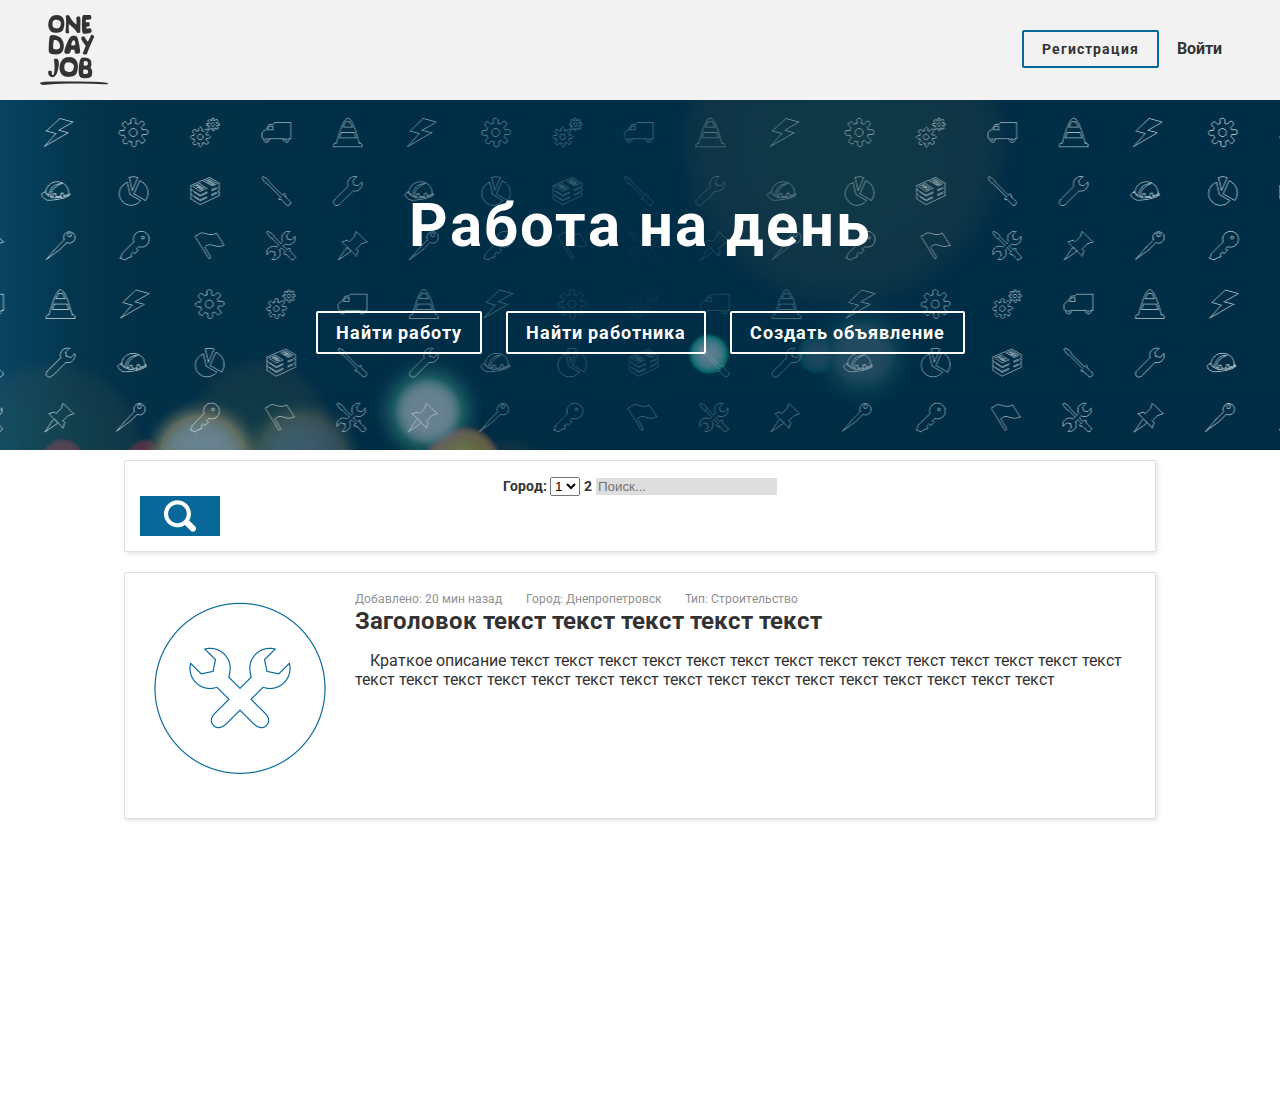
==== site/index.html @ cd1bc6ee "start work" ====
<!DOCTYPE html>
<html>
<head>
    <meta http-equiv="Content-Type" content="text/html; charset=utf-8">

    <title>Работа на день</title>

    <link href='http://fonts.googleapis.com/css?family=Roboto:400,400italic,500,700&subset=latin,cyrillic' rel='stylesheet' type='text/css'>
    <link rel="stylesheet" href="css/style.css">
</head>
<body>

<div class="nav_conteiner">
    <img src="img/nav-logo.png" class="nav-logo">
    <div class="link nav-link">Войти</div>
    <div class="button nav-button">Регистрация</div>
</div>


<div class="content">
    <div class="top-main">
        <p>Работа на день</p>
        <div></div>
        <a href="" class="button button-top-main">Найти работу</a>
        <a href="" class="button button-top-main">Найти работника</a>
        <a href="" class="button button-top-main">Создать объявление</a>
    </div>
    <div class="conteiner tool_bar">

        <div class="tool_bar-city">
            <span>Город:</span>
            <select>
                <option>1</option>
                <option>2</option>
                <option>3</option>
                <option>4</option>
                <option>5</option>
                <option>6</option>
            </select>
        </div>
        <div class="tool_bar-work_type">
            2
        </div>
        <div class="tool_bar-search">
            <input class="input" placeholder="Поиск...">
        </div>

        <div class="serch_icon_l"></div>

    </div>
    <div class="clear"></div>
    <div class="conteiner advert-conteiner">
        <div class="left_column">
            <img src="img/build-icon.png" alt="" title="">
        </div>
        <div class="right_column">
            <p class="advert-date">Добавлено: 20 мин назад</p>
            <p class="advert-city">Город: Днепропетровск</p>
            <p class="advert-work-type">Тип: Строительство</p>
            <h2>Заголовок текст текст текст текст текст </h2>
            <p class="advert-short-deskription">Краткое описание текст текст текст текст текст текст текст текст текст текст текст текст текст текст текст текст текст текст текст текст текст текст текст текст текст текст текст текст текст текст </p>

        </div>
    </div>

    <br>
    <br>
    <br>
    <br>
    <br>
    <br>
    <br>
    <br>
    <br>
    <br>
    <br>
    <br>
    <br>
    <br>
    <br>

</div>







</body>
</html>
---- site/css/style.css ----
/*--------NAV---------------------------------------------------------------------------------------------*/
/*--------INDEX-------------------------------------------------------------------------------------------*/
/*--------BUTTONS-----------------------------------------------------------------------------------------*/
/*--------LINKS-------------------------------------------------------------------------------------------*/
/*--------CONTEINERS--------------------------------------------------------------------------------------*/
/*----------   FORMS   -------------------------------------------------------------------------------*/




body, html {margin: 0; padding: 0; background-color: #fff; font-family: 'Roboto', sans-serif; color: #333}
a{text-decoration: none;}
h1, h2, h3, h4{margin: 0; padding: 0;}
.clear{clear: both;}
.content{width: 100%; text-align: center;}





/*--------NAV---------------------------------------------------------------------------------------------*/

.nav_conteiner{
    height: 80px;
    background-color: rgb(242, 242, 242);
    display: block;
    padding: 10px;
}

.nav-logo{
    float: left;
    margin: 5px 0 0 30px;
}

/*--------/NAV--------------------------------------------------------------------------------------------*/






/*--------INDEX-------------------------------------------------------------------------------------------*/

.top-main{
   height: 350px;
    width: 100%;
    display: inline-block;
    background-image: url("../img/bg_main.jpg");
    background-position: center;
    background-size: auto 100%;
    text-align: center;
}
    .top-main p{
        font-size: 60px;
        font-weight: 700;
        letter-spacing: 2px;
        color: #fff;
        display: inline-block;
        margin: 90px 0 50px 0;
    }

.left_column{
    float: left;
    width: 200px;
    height: 200px;
    margin: 0 15px 15px 0;
    /*background-color: blue;*/
}
.right_column{
    float: left;
    width: 785px;
    display: block;
    text-align: left;
    /*background-color: gray;*/
}



.advert-date, .advert-city, .advert-work-type{
    font-size: 12px;
    color: #8f8f8f;
    display: inline-block;
    margin:0 20px 0 0;
}

.advert-short-deskription{
    text-indent: 15px;
}

.advert-city{}

.tool_bar{width: 1000px;}
    .tool_bar-city, .tool_bar-work_type, .tool_bar-search{
        display: inline-block;
        font-weight: 700;
        font-size: 14px;
    }
    .tool_bar-city{    }
    .tool_bar-work_type{    }
    .tool_bar-search{    }


/*--------/INDEX-----------------------------------------------------------------------------------------*/







/*--------BUTTONS----------------------------------------------------------------------------------------*/
.button{
    color: #333;
    border: 2px solid #076899;
    padding: 9px 18px;
    font-size: 14px;
    font-weight: 700;
    letter-spacing: 1px;
    border-radius: 2px;
    display: inline-block;
    cursor: pointer;
}

.nav-button{
    float: right;
    margin: 20px 0 0 0;
}

.nav-button:hover{
    background-color: #07527e;
    color: #fff;
    -webkit-transition:all 0.5s ease;
    -o-transition:     all 0.5s ease;
    -moz-transition:   all 0.5s ease;
}

.button-top-main{
    background: none;
    border: 2px solid #fff;
    font-size: 18px;
    margin: 0 10px;
    color: #fff;
}

.button-top-main:hover{
    background-image: url("../img/bg_button_main.png");
    /*-webkit-transition:all 3s ease;*/
    /*-o-transition:all      3s ease;*/
    /*-moz-transition:all    3s ease;*/
}

/*--------/BUTTONS-------------------------------------------------------------------------------------*/






/*--------LINKS----------------------------------------------------------------------------------------*/

.link{padding: 9px 18px;
    font-weight: 700;
    color: #333;
    cursor: pointer;
}

.link:hover{
    color: #07527e;
    text-decoration: underline;
    -webkit-transition:all 0.5s ease;
    -o-transition:     all 0.5s ease;
    -moz-transition:   all 0.5s ease;
}
.nav-link{
    float: right;
    margin: 20px 30px 0 0;
}

/*--------/LINKS--------------------------------------------------------------------------------------*/






/*----------CONTEINERS--------------------------------------------------------------------------------*/

.conteiner{
    box-shadow: 2px 2px 4px 0 rgba(0,0,0, 0.1);
    padding: 15px;
    margin: 10px;
    max-width: 1000px;
    display: inline-block;
    border: 1px solid #dedede;
    border-radius: 2px;
    clear: both;
}

.advert-conteiner{
    width: 1000px;
}


/*----------/CONTEINERS-------------------------------------------------------------------------------*/






/*----------   FORMS   -------------------------------------------------------------------------------*/

.input{
    background-color: #dedede;
    border: 0;
}

.index_serch input{
    height: 40px;
    width: 970px;
    padding: 0 15px;
}

/*----------  / FORMS   -------------------------------------------------------------------------------*/






/*----------   SPRITE   -------------------------------------------------------------------------------*/

.serch_icon_l{
    background-image: url("../img/sprite.png");
    background-repeat: no-repeat;
    display: block;
    height: 40px;
    width: 40px;
    cursor: pointer;
}

.serch_icon_l{background-position: 0 0; width: 80px; background-color: #fff; }


/*----------   /SPRITE   -------------------------------------------------------------------------------*/
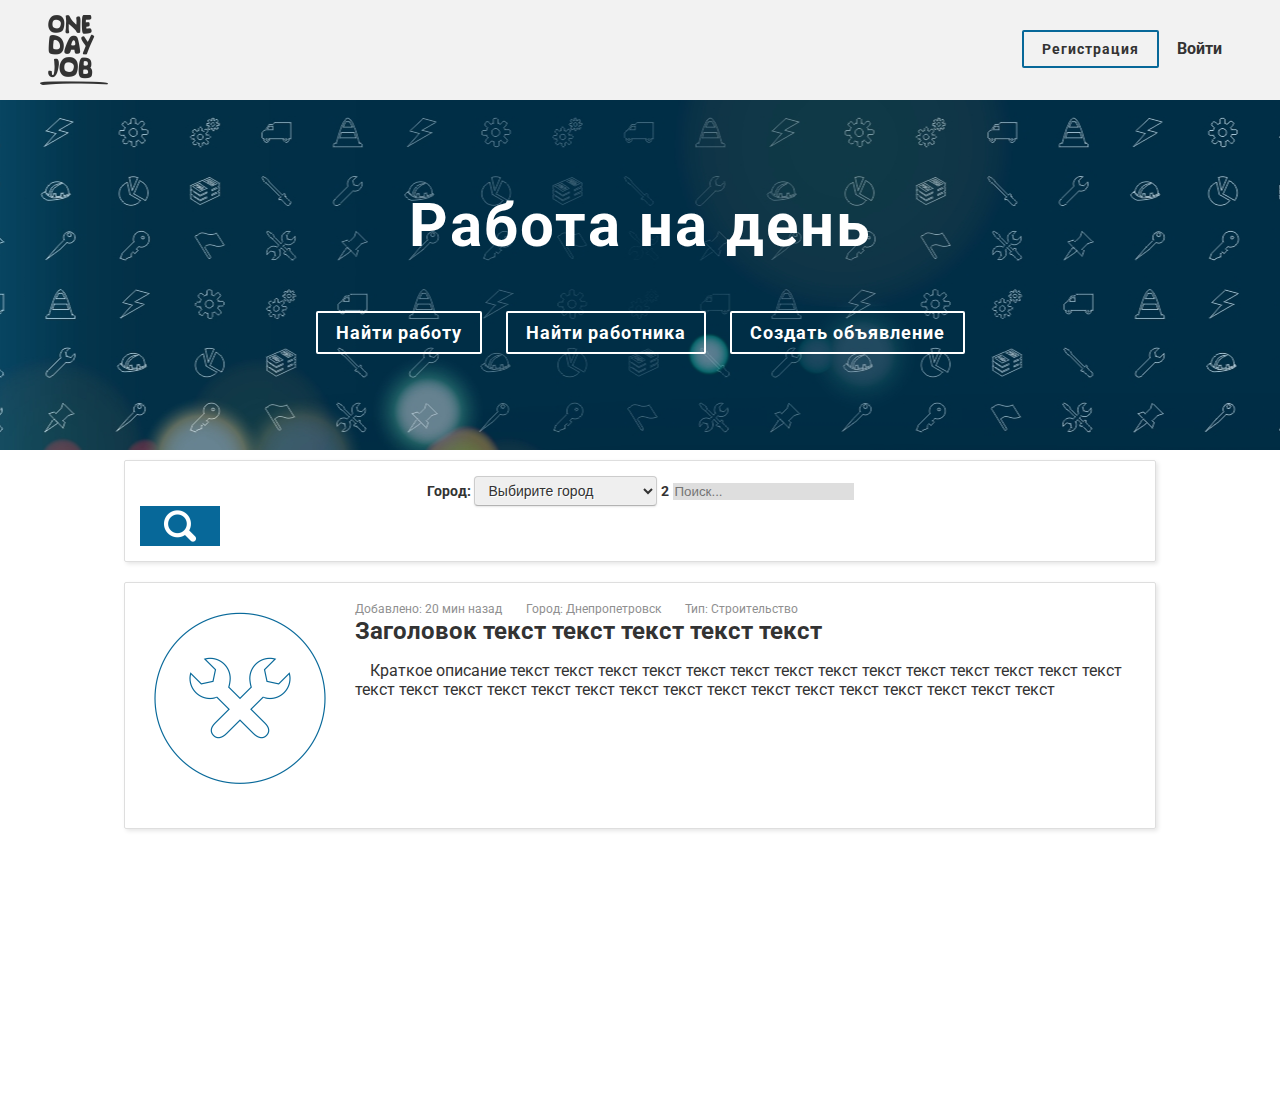
==== commit c2818db4: "11,01,2014" ====
--- a/site/index.html
+++ b/site/index.html
@@ -7,6 +7,7 @@
 
     <link href='http://fonts.googleapis.com/css?family=Roboto:400,400italic,500,700&subset=latin,cyrillic' rel='stylesheet' type='text/css'>
     <link rel="stylesheet" href="css/style.css">
+    <link rel="stylesheet" href="css/forms.css">
 </head>
 <body>
 
@@ -29,13 +30,13 @@
 
         <div class="tool_bar-city">
             <span>Город:</span>
-            <select>
-                <option>1</option>
-                <option>2</option>
-                <option>3</option>
-                <option>4</option>
-                <option>5</option>
-                <option>6</option>
+            <select class="jq-selectbox__select">
+                <option>Выбирите город</option>
+                <option>Днепропетровск</option>
+                <option>Киев</option>
+                <option>Одесса</option>
+                <option>Кривой Рог</option>
+                <option>Винница</option>
             </select>
         </div>
         <div class="tool_bar-work_type">
--- a/site/css/style.css
+++ b/site/css/style.css
@@ -3,6 +3,7 @@
 /*--------BUTTONS-----------------------------------------------------------------------------------------*/
 /*--------LINKS-------------------------------------------------------------------------------------------*/
 /*--------CONTEINERS--------------------------------------------------------------------------------------*/
+/*----------     REGISTRATION ENTER      -------------------------------------------------------------------------------*/
 /*----------   FORMS   -------------------------------------------------------------------------------*/
 
 
@@ -200,8 +201,32 @@
     width: 1000px;
 }
 
+.popup_container{
+    z-index: 1100;
+
+}
 
 /*----------/CONTEINERS-------------------------------------------------------------------------------*/
+
+
+
+
+
+
+
+/*----------     REGISTRATION ENTER      -------------------------------------------------------------------------------*/
+
+.popup-bg{
+    position: absolute;
+    height: 100%;
+    width: 100%;
+    background: #000;
+    opacity: 0.8;
+    display: block;
+    z-index: ;
+}
+
+/*----------     /REGISTRATION ENTER      -------------------------------------------------------------------------------*/
 
 
 
@@ -221,6 +246,20 @@
     padding: 0 15px;
 }
 
+
+.jq-selectbox__select {
+    height: 30px;
+    padding: 0 45px 0 10px;
+    border: 1px solid #CCC;
+    border-bottom-color: #B3B3B3;
+    border-radius: 4px;
+    /*background: #F5F5F5 url([data-uri]) repeat-x;*/
+    box-shadow: inset 1px -1px #F1F1F1, inset -1px 0 #F1F1F1, 0 1px 2px rgba(0,0,0,0.1);
+    color: #333;
+    text-shadow: 1px 1px #FFF;
+    font: 14px/30px Arial, sans-serif;
+}
+
 /*----------  / FORMS   -------------------------------------------------------------------------------*/
 
 
--- a/site/css/forms.css
+++ b/site/css/forms.css
@@ -0,0 +1,417 @@
+.jq-checkbox {
+    top: -1px;
+    width: 13px;
+    height: 13px;
+    border: 1px solid #C3C3C3;
+    border-radius: 3px;
+    background: #F6F6F6 url([data-uri]) repeat-x;
+    box-shadow: 0 1px 1px rgba(0,0,0,0.05), inset -1px -1px #FFF, inset 1px -1px #FFF;
+    vertical-align: middle;
+    cursor: pointer;
+}
+.jq-checkbox.checked .jq-checkbox__div {
+    width: 9px;
+    height: 9px;
+    margin: 2px 0 0 2px;
+    border-radius: 2px;
+    background: #666;
+    box-shadow: inset 0 -3px 6px #AAA;
+}
+.jq-checkbox.focused {
+    border: 1px solid #08C;
+}
+.jq-checkbox.disabled {
+    opacity: 0.55;
+    filter: alpha(opacity=55);
+}
+
+
+.jq-radio {
+    width: 12px;
+    height: 12px;
+    border: 1px solid #C3C3C3;
+    border-radius: 50%;
+    background: #F6F6F6 url([data-uri]) 0 -1px repeat-x;
+    box-shadow: 0 1px 1px rgba(0,0,0,0.05), inset -1px -1px #FFF, inset 1px -1px #FFF;
+    vertical-align: middle;
+    cursor: pointer;
+}
+.jq-radio.checked .jq-radio__div {
+    width: 6px;
+    height: 6px;
+    margin: 3px 0 0 3px;
+    border-radius: 50%;
+    background: #666;
+}
+.jq-radio.focused {
+    border: 1px solid #08C;
+}
+.jq-radio.disabled {
+    opacity: 0.55;
+    filter: alpha(opacity=55);
+}
+
+
+.jq-file {
+    width: 270px;
+    box-shadow: 0 1px 2px rgba(0,0,0,0.1);
+    border-radius: 4px;
+}
+.jq-file input {
+    cursor: pointer;
+    height: auto;
+    line-height: 1em;
+}
+.jq-file__name {
+    -moz-box-sizing: border-box;
+    box-sizing: border-box;
+    width: 100%;
+    height: 32px;
+    padding: 0 80px 0 10px;
+    color: #333;
+    font: 14px/30px Arial, sans-serif;
+    white-space: nowrap;
+    text-overflow: ellipsis;
+    overflow: hidden;
+    border: 1px solid #CCC;
+    border-bottom-color: #B3B3B3;
+    border-radius: 4px;
+    box-shadow: inset 1px 1px #F1F1F1;
+    background: #FFF;
+}
+.focused .jq-file__name {
+    border: 1px solid #5794BF;
+}
+.jq-file__browse {
+    position: absolute;
+    top: 1px;
+    right: 1px;
+    padding: 0 10px;
+    border-left: 1px solid #CCC;
+    border-radius: 0 4px 4px 0;
+    background: #F1F1F1 url([data-uri]) repeat-x;
+    box-shadow: inset 1px -1px #F1F1F1, inset -1px 0 #F1F1F1, 0 1px 2px rgba(0,0,0,0.1);
+    color: #333;
+    text-shadow: 1px 1px #FFF;
+    font: 14px/30px Arial, sans-serif;
+}
+.jq-file:hover .jq-file__browse {
+    background-color: #E6E6E6;
+    background-position: 0 -10px;
+}
+.jq-file:active .jq-file__browse {
+    background: #F5F5F5;
+    box-shadow: inset 1px 1px 3px #DDD;
+}
+.jq-file.disabled .jq-file__name {
+    color: #888;
+}
+.jq-file.disabled,
+.jq-file.disabled .jq-file__browse {
+    border-color: #CCC;
+    background: #F5F5F5;
+    box-shadow: none;
+    color: #888;
+}
+
+
+.jq-selectbox {
+    vertical-align: middle;
+    cursor: pointer;
+}
+
+}
+.jq-selectbox__select:hover {
+    background-color: #E6E6E6;
+    background-position: 0 -10px;
+}
+.jq-selectbox__select:active {
+    background: #F5F5F5;
+    box-shadow: inset 1px 1px 3px #DDD;
+}
+.jq-selectbox.focused .jq-selectbox__select {
+    border: 1px solid #5794BF;
+}
+.jq-selectbox.disabled .jq-selectbox__select {
+    border-color: #CCC;
+    background: #F5F5F5;
+    box-shadow: none;
+    color: #888;
+}
+.jq-selectbox__select-text {
+    display: block;
+    width: 100%;
+    overflow: hidden;
+    text-overflow: ellipsis;
+    white-space: nowrap;
+}
+.jq-selectbox .placeholder {
+    color: #888;
+}
+.jq-selectbox__trigger {
+    position: absolute;
+    top: 0;
+    right: 0;
+    width: 34px;
+    height: 100%;
+    border-left: 1px solid #CCC;
+}
+.jq-selectbox__trigger-arrow {
+    position: absolute;
+    top: 14px;
+    right: 12px;
+    width: 0;
+    height: 0;
+    overflow: hidden;
+    border-top: 5px solid #000;
+    border-right: 5px solid transparent;
+    border-left: 5px solid transparent;
+    opacity: 0.3;
+    filter: alpha(opacity=30);
+}
+.jq-selectbox:hover .jq-selectbox__trigger-arrow {
+    opacity: 1;
+    filter: alpha(opacity=100);
+}
+.jq-selectbox.disabled .jq-selectbox__trigger-arrow {
+    opacity: 0.3;
+    filter: alpha(opacity=30);
+}
+.jq-selectbox__dropdown {
+    top: 33px;
+    width: 100%;
+    -moz-box-sizing: border-box;
+    box-sizing: border-box;
+    margin: 0;
+    padding: 0;
+    border: 1px solid #CCC;
+    border-radius: 4px;
+    background: #FFF;
+    box-shadow: 0 2px 10px rgba(0,0,0,0.2);
+    font: 14px/18px Arial, sans-serif;
+}
+.jq-selectbox__search {
+    margin: 5px;
+}
+.jq-selectbox__search input {
+    -moz-box-sizing: border-box;
+    box-sizing: border-box;
+    width: 100%;
+    margin: 0;
+    padding: 5px 27px 6px 8px;
+    outline: none;
+    border: 1px solid #CCC;
+    border-radius: 3px;
+    background: url([data-uri]) no-repeat 100% 50%;
+    box-shadow: inset 1px 1px #F1F1F1;
+    color: #333;
+    -webkit-appearance: textfield;
+}
+.jq-selectbox__search input::-webkit-search-cancel-button,
+.jq-selectbox__search input::-webkit-search-decoration {
+    -webkit-appearance: none;
+}
+.jq-selectbox__not-found {
+    margin: 5px;
+    padding: 5px 8px 6px;
+    background: #F0F0F0;
+    font-size: 13px;
+}
+.jq-selectbox ul {
+    margin: 0;
+    padding: 0;
+}
+.jq-selectbox li {
+    min-height: 18px;
+    padding: 5px 10px 6px;
+    -webkit-user-select: none;
+    -moz-user-select: none;
+    -ms-user-select: none;
+    user-select: none;
+    -o-user-select: none;
+    white-space: nowrap;
+    color: #231F20;
+}
+.jq-selectbox li.selected {
+    background-color: #A3ABB1;
+    color: #FFF;
+}
+.jq-selectbox li:hover {
+    background-color: #08C;
+    color: #FFF;
+}
+.jq-selectbox li.disabled {
+    color: #AAA;
+}
+.jq-selectbox li.disabled:hover {
+    background: none;
+}
+.jq-selectbox li.optgroup {
+    font-weight: bold;
+}
+.jq-selectbox li.optgroup:hover {
+    background: none;
+    color: #231F20;
+    cursor: default;
+}
+.jq-selectbox li.option {
+    padding-left: 25px;
+}
+
+
+.jq-select-multiple {
+    -moz-box-sizing: border-box;
+    box-sizing: border-box;
+    padding: 1px;
+    border: 1px solid #CCC;
+    border-bottom-color: #B3B3B3;
+    border-radius: 4px;
+    box-shadow: inset 1px 1px #F1F1F1, 0 1px 2px rgba(0,0,0,0.1);
+    background: #FFF;
+    color: #333;
+    font: 14px/18px Arial, sans-serif;
+    cursor: default;
+}
+.jq-select-multiple.focused {
+    border: 1px solid #5794BF;
+}
+.jq-select-multiple.disabled {
+    border-color: #CCC;
+    background: #F5F5F5;
+    box-shadow: none;
+    color: #888;
+}
+.jq-select-multiple ul {
+    margin: 0;
+    padding: 0;
+}
+.jq-select-multiple li {
+    padding: 3px 9px 4px;
+    list-style: none;
+    -webkit-user-select: none;
+    -moz-user-select: none;
+    -ms-user-select: none;
+    -o-user-select: none;
+    user-select: none;
+    white-space: nowrap;
+}
+.jq-select-multiple li:first-child {
+    border-radius: 3px 3px 0 0;
+}
+.jq-select-multiple li:last-child {
+    border-radius: 0 0 3px 3px;
+}
+.jq-select-multiple li.selected {
+    background: #08C;
+    color: #FFF;
+}
+.jq-select-multiple li.disabled {
+    color: #AAA;
+}
+.jq-select-multiple.disabled li.selected,
+.jq-select-multiple li.selected.disabled {
+    background: #CCC;
+    color: #FFF;
+}
+.jq-select-multiple li.optgroup {
+    font-weight: bold;
+}
+.jq-select-multiple li.option {
+    padding-left: 25px;
+}
+
+
+input[type="email"].styler,
+input[type="number"].styler,
+input[type="password"].styler,
+input[type="search"].styler,
+input[type="tel"].styler,
+input[type="text"].styler,
+input[type="url"].styler,
+textarea.styler {
+    padding: 7px 9px;
+    border: 1px solid #CCC;
+    border-bottom-color: #B3B3B3;
+    border-radius: 4px;
+    box-shadow: inset 1px 1px #F1F1F1, 0 1px 2px rgba(0,0,0,0.1);
+    color: #333;
+    font: 14px Arial, sans-serif;
+}
+input[type="search"].styler {
+    -webkit-appearance: none;
+}
+textarea.styler {
+    overflow: auto;
+}
+input[type="email"].styler:hover,
+input[type="number"].styler:hover,
+input[type="password"].styler:hover,
+input[type="search"].styler:hover,
+input[type="tel"].styler:hover,
+input[type="text"].styler:hover,
+input[type="url"].styler:hover,
+textarea.styler:hover {
+    border-color: #B3B3B3;
+}
+input[type="email"].styler:focus,
+input[type="number"].styler:focus,
+input[type="password"].styler:focus,
+input[type="search"].styler:focus,
+input[type="tel"].styler:focus,
+input[type="text"].styler:focus,
+input[type="url"].styler:focus,
+textarea.styler:focus {
+    border-color: #CCC;
+    border-top-color: #B3B3B3;
+    box-shadow: inset 0 1px 2px rgba(0,0,0,0.1);
+    outline: none;
+}
+button.styler,
+input[type="button"].styler,
+input[type="submit"].styler,
+input[type="reset"].styler {
+    overflow: visible;
+    padding: 7px 11px;
+    outline: none;
+    border: 1px solid #CCC;
+    border-bottom-color: #B3B3B3;
+    border-radius: 4px;
+    background: #F1F1F1 url([data-uri]) repeat-x;
+    box-shadow: inset 1px -1px #F1F1F1, inset -1px 0 #F1F1F1, 0 1px 2px rgba(0,0,0,0.1);
+    color: #333;
+    text-shadow: 1px 1px #FFF;
+    font: 14px Arial, sans-serif;
+    cursor: pointer;
+}
+button.styler::-moz-focus-inner,
+input[type="button"].styler::-moz-focus-inner,
+input[type="submit"].styler::-moz-focus-inner,
+input[type="reset"].styler::-moz-focus-inner {
+    padding: 0;
+    border: 0;
+}
+button.styler:after {
+    content: '';
+}
+button.styler:not([disabled]):hover,
+input[type="button"].styler:not([disabled]):hover,
+input[type="submit"].styler:not([disabled]):hover,
+input[type="reset"].styler:hover {
+    background-color: #E6E6E6;
+    background-position: 0 -10px;
+}
+button.styler:not([disabled]):active,
+input[type="button"].styler:not([disabled]):active,
+input[type="submit"].styler:not([disabled]):active,
+input[type="reset"].styler:active {
+    background: #F5F5F5;
+    box-shadow: inset 1px 1px 3px #DDD;
+}
+button.styler[disabled],
+input[type="button"].styler[disabled],
+input[type="submit"].styler[disabled] {
+    border-color: #CCC;
+    background: #F5F5F5;
+    box-shadow: none;
+    color: #888;
+}